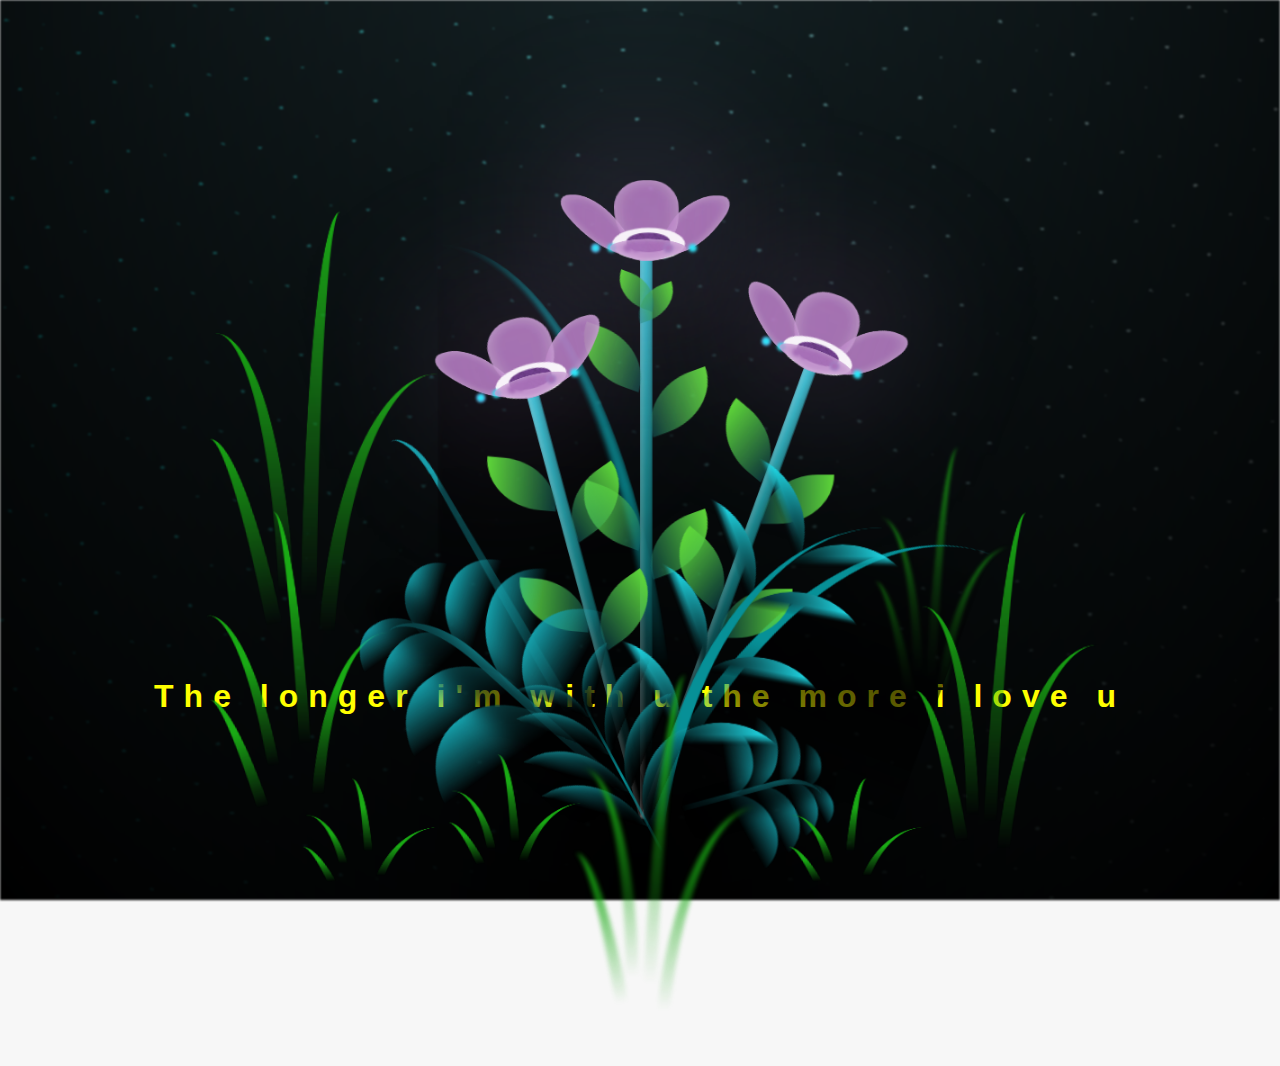
==== flower.html @ 7b1b2934 "Gabby" ====
<!DOCTYPE html>
<html lang="es">
  <head>
    <meta charset="UTF-8" />
    <meta http-equiv="X-UA-Compatible" content="IE=edge" />
    <meta name="viewport" content="width=device-width, initial-scale=1.0" />
    <link rel="stylesheet" href="css/main.css" />
    <link rel="icon" href="img/flowers.png" type="image/x-icon" />
    <title>I LOVE U GABBY</title>
  </head>
  <body class="container">
    <audio
      src="sound/Elvis Presley - Can't Help Falling In Love (Official Audio).mp3"
      autoplay
    ></audio>
    <div id="lyrics"></div>
    <h1 class="titulo">The longer i'm with u the more i love u</h1>

    <div class="night"></div>
    <div class="flowers">
      <div class="flower flower--1">
        <div class="flower__leafs flower__leafs--1">
          <div class="flower__leaf flower__leaf--1"></div>
          <div class="flower__leaf flower__leaf--2"></div>
          <div class="flower__leaf flower__leaf--3"></div>
          <div class="flower__leaf flower__leaf--4"></div>
          <div class="flower__white-circle"></div>

          <div class="flower__light flower__light--1"></div>
          <div class="flower__light flower__light--2"></div>
          <div class="flower__light flower__light--3"></div>
          <div class="flower__light flower__light--4"></div>
          <div class="flower__light flower__light--5"></div>
          <div class="flower__light flower__light--6"></div>
          <div class="flower__light flower__light--7"></div>
          <div class="flower__light flower__light--8"></div>
        </div>
        <div class="flower__line">
          <div class="flower__line__leaf flower__line__leaf--1"></div>
          <div class="flower__line__leaf flower__line__leaf--2"></div>
          <div class="flower__line__leaf flower__line__leaf--3"></div>
          <div class="flower__line__leaf flower__line__leaf--4"></div>
          <div class="flower__line__leaf flower__line__leaf--5"></div>
          <div class="flower__line__leaf flower__line__leaf--6"></div>
        </div>
      </div>

      <div class="flower flower--2">
        <div class="flower__leafs flower__leafs--2">
          <div class="flower__leaf flower__leaf--1"></div>
          <div class="flower__leaf flower__leaf--2"></div>
          <div class="flower__leaf flower__leaf--3"></div>
          <div class="flower__leaf flower__leaf--4"></div>
          <div class="flower__white-circle"></div>

          <div class="flower__light flower__light--1"></div>
          <div class="flower__light flower__light--2"></div>
          <div class="flower__light flower__light--3"></div>
          <div class="flower__light flower__light--4"></div>
          <div class="flower__light flower__light--5"></div>
          <div class="flower__light flower__light--6"></div>
          <div class="flower__light flower__light--7"></div>
          <div class="flower__light flower__light--8"></div>
        </div>
        <div class="flower__line">
          <div class="flower__line__leaf flower__line__leaf--1"></div>
          <div class="flower__line__leaf flower__line__leaf--2"></div>
          <div class="flower__line__leaf flower__line__leaf--3"></div>
          <div class="flower__line__leaf flower__line__leaf--4"></div>
        </div>
      </div>

      <div class="flower flower--3">
        <div class="flower__leafs flower__leafs--3">
          <div class="flower__leaf flower__leaf--1"></div>
          <div class="flower__leaf flower__leaf--2"></div>
          <div class="flower__leaf flower__leaf--3"></div>
          <div class="flower__leaf flower__leaf--4"></div>
          <div class="flower__white-circle"></div>

          <div class="flower__light flower__light--1"></div>
          <div class="flower__light flower__light--2"></div>
          <div class="flower__light flower__light--3"></div>
          <div class="flower__light flower__light--4"></div>
          <div class="flower__light flower__light--5"></div>
          <div class="flower__light flower__light--6"></div>
          <div class="flower__light flower__light--7"></div>
          <div class="flower__light flower__light--8"></div>
        </div>
        <div class="flower__line">
          <div class="flower__line__leaf flower__line__leaf--1"></div>
          <div class="flower__line__leaf flower__line__leaf--2"></div>
          <div class="flower__line__leaf flower__line__leaf--3"></div>
          <div class="flower__line__leaf flower__line__leaf--4"></div>
        </div>
      </div>

      <div class="grow-ans" style="--d: 1.2s">
        <div class="flower__g-long">
          <div class="flower__g-long__top"></div>
          <div class="flower__g-long__bottom"></div>
        </div>
      </div>

      <div class="growing-grass">
        <div class="flower__grass flower__grass--1">
          <div class="flower__grass--top"></div>
          <div class="flower__grass--bottom"></div>
          <div class="flower__grass__leaf flower__grass__leaf--1"></div>
          <div class="flower__grass__leaf flower__grass__leaf--2"></div>
          <div class="flower__grass__leaf flower__grass__leaf--3"></div>
          <div class="flower__grass__leaf flower__grass__leaf--4"></div>
          <div class="flower__grass__leaf flower__grass__leaf--5"></div>
          <div class="flower__grass__leaf flower__grass__leaf--6"></div>
          <div class="flower__grass__leaf flower__grass__leaf--7"></div>
          <div class="flower__grass__leaf flower__grass__leaf--8"></div>
          <div class="flower__grass__overlay"></div>
        </div>
      </div>

      <div class="growing-grass">
        <div class="flower__grass flower__grass--2">
          <div class="flower__grass--top"></div>
          <div class="flower__grass--bottom"></div>
          <div class="flower__grass__leaf flower__grass__leaf--1"></div>
          <div class="flower__grass__leaf flower__grass__leaf--2"></div>
          <div class="flower__grass__leaf flower__grass__leaf--3"></div>
          <div class="flower__grass__leaf flower__grass__leaf--4"></div>
          <div class="flower__grass__leaf flower__grass__leaf--5"></div>
          <div class="flower__grass__leaf flower__grass__leaf--6"></div>
          <div class="flower__grass__leaf flower__grass__leaf--7"></div>
          <div class="flower__grass__leaf flower__grass__leaf--8"></div>
          <div class="flower__grass__overlay"></div>
        </div>
      </div>

      <div class="grow-ans" style="--d: 2.4s">
        <div class="flower__g-right flower__g-right--1">
          <div class="leaf"></div>
        </div>
      </div>

      <div class="grow-ans" style="--d: 2.8s">
        <div class="flower__g-right flower__g-right--2">
          <div class="leaf"></div>
        </div>
      </div>

      <div class="grow-ans" style="--d: 2.8s">
        <div class="flower__g-front">
          <div
            class="flower__g-front__leaf-wrapper flower__g-front__leaf-wrapper--1"
          >
            <div class="flower__g-front__leaf"></div>
          </div>
          <div
            class="flower__g-front__leaf-wrapper flower__g-front__leaf-wrapper--2"
          >
            <div class="flower__g-front__leaf"></div>
          </div>
          <div
            class="flower__g-front__leaf-wrapper flower__g-front__leaf-wrapper--3"
          >
            <div class="flower__g-front__leaf"></div>
          </div>
          <div
            class="flower__g-front__leaf-wrapper flower__g-front__leaf-wrapper--4"
          >
            <div class="flower__g-front__leaf"></div>
          </div>
          <div
            class="flower__g-front__leaf-wrapper flower__g-front__leaf-wrapper--5"
          >
            <div class="flower__g-front__leaf"></div>
          </div>
          <div
            class="flower__g-front__leaf-wrapper flower__g-front__leaf-wrapper--6"
          >
            <div class="flower__g-front__leaf"></div>
          </div>
          <div
            class="flower__g-front__leaf-wrapper flower__g-front__leaf-wrapper--7"
          >
            <div class="flower__g-front__leaf"></div>
          </div>
          <div
            class="flower__g-front__leaf-wrapper flower__g-front__leaf-wrapper--8"
          >
            <div class="flower__g-front__leaf"></div>
          </div>
          <div class="flower__g-front__line"></div>
        </div>
      </div>

      <div class="grow-ans" style="--d: 3.2s">
        <div class="flower__g-fr">
          <div class="leaf"></div>
          <div class="flower__g-fr__leaf flower__g-fr__leaf--1"></div>
          <div class="flower__g-fr__leaf flower__g-fr__leaf--2"></div>
          <div class="flower__g-fr__leaf flower__g-fr__leaf--3"></div>
          <div class="flower__g-fr__leaf flower__g-fr__leaf--4"></div>
          <div class="flower__g-fr__leaf flower__g-fr__leaf--5"></div>
          <div class="flower__g-fr__leaf flower__g-fr__leaf--6"></div>
          <div class="flower__g-fr__leaf flower__g-fr__leaf--7"></div>
          <div class="flower__g-fr__leaf flower__g-fr__leaf--8"></div>
        </div>
      </div>

      <div class="long-g long-g--0">
        <div class="grow-ans" style="--d: 3s">
          <div class="leaf leaf--0"></div>
        </div>
        <div class="grow-ans" style="--d: 2.2s">
          <div class="leaf leaf--1"></div>
        </div>
        <div class="grow-ans" style="--d: 3.4s">
          <div class="leaf leaf--2"></div>
        </div>
        <div class="grow-ans" style="--d: 3.6s">
          <div class="leaf leaf--3"></div>
        </div>
      </div>

      <div class="long-g long-g--1">
        <div class="grow-ans" style="--d: 3.6s">
          <div class="leaf leaf--0"></div>
        </div>
        <div class="grow-ans" style="--d: 3.8s">
          <div class="leaf leaf--1"></div>
        </div>
        <div class="grow-ans" style="--d: 4s">
          <div class="leaf leaf--2"></div>
        </div>
        <div class="grow-ans" style="--d: 4.2s">
          <div class="leaf leaf--3"></div>
        </div>
      </div>

      <div class="long-g long-g--2">
        <div class="grow-ans" style="--d: 4s">
          <div class="leaf leaf--0"></div>
        </div>
        <div class="grow-ans" style="--d: 4.2s">
          <div class="leaf leaf--1"></div>
        </div>
        <div class="grow-ans" style="--d: 4.4s">
          <div class="leaf leaf--2"></div>
        </div>
        <div class="grow-ans" style="--d: 4.6s">
          <div class="leaf leaf--3"></div>
        </div>
      </div>

      <div class="long-g long-g--3">
        <div class="grow-ans" style="--d: 4s">
          <div class="leaf leaf--0"></div>
        </div>
        <div class="grow-ans" style="--d: 4.2s">
          <div class="leaf leaf--1"></div>
        </div>
        <div class="grow-ans" style="--d: 3s">
          <div class="leaf leaf--2"></div>
        </div>
        <div class="grow-ans" style="--d: 3.6s">
          <div class="leaf leaf--3"></div>
        </div>
      </div>

      <div class="long-g long-g--4">
        <div class="grow-ans" style="--d: 4s">
          <div class="leaf leaf--0"></div>
        </div>
        <div class="grow-ans" style="--d: 4.2s">
          <div class="leaf leaf--1"></div>
        </div>
        <div class="grow-ans" style="--d: 3s">
          <div class="leaf leaf--2"></div>
        </div>
        <div class="grow-ans" style="--d: 3.6s">
          <div class="leaf leaf--3"></div>
        </div>
      </div>

      <div class="long-g long-g--5">
        <div class="grow-ans" style="--d: 4s">
          <div class="leaf leaf--0"></div>
        </div>
        <div class="grow-ans" style="--d: 4.2s">
          <div class="leaf leaf--1"></div>
        </div>
        <div class="grow-ans" style="--d: 3s">
          <div class="leaf leaf--2"></div>
        </div>
        <div class="grow-ans" style="--d: 3.6s">
          <div class="leaf leaf--3"></div>
        </div>
      </div>

      <div class="long-g long-g--6">
        <div class="grow-ans" style="--d: 4.2s">
          <div class="leaf leaf--0"></div>
        </div>
        <div class="grow-ans" style="--d: 4.4s">
          <div class="leaf leaf--1"></div>
        </div>
        <div class="grow-ans" style="--d: 4.6s">
          <div class="leaf leaf--2"></div>
        </div>
        <div class="grow-ans" style="--d: 4.8s">
          <div class="leaf leaf--3"></div>
        </div>
      </div>

      <div class="long-g long-g--7">
        <div class="grow-ans" style="--d: 3s">
          <div class="leaf leaf--0"></div>
        </div>
        <div class="grow-ans" style="--d: 3.2s">
          <div class="leaf leaf--1"></div>
        </div>
        <div class="grow-ans" style="--d: 3.5s">
          <div class="leaf leaf--2"></div>
        </div>
        <div class="grow-ans" style="--d: 3.6s">
          <div class="leaf leaf--3"></div>
        </div>
      </div>
    </div>
    <script src="anim.js"></script>
    <script src="main.js"></script>
  </body>
</html>
---- css/main.css ----
*,
*::after,
*::before {
  padding: 0;
  margin: 0;
  box-sizing: border-box;
}

:root {
  --dark-color: #000;
}

body {
  display: flex;
  align-items: flex-end;
  justify-content: center;
  min-height: 100vh;
  background-color: var(--dark-color);
  overflow: hidden;
  perspective: 1000px;
}

#lyrics {
  font-size: 28px;
  font-family: "Franklin Gothic Medium", "Arial Narrow", Arial, sans-serif;
  color: #ff58fe;
  position: absolute;
  margin-bottom: 20%;
  z-index: 1;
  font-weight: bold;
  letter-spacing: 4px;
}
@media only screen and (max-width: 600px) {
  /* Estilos específicos para dispositivos con un ancho máximo de 600px */
  #lyrics {
      font-size: 14px; /* Reduce el tamaño del texto para dispositivos más pequeños */
      margin-bottom: 530px;
      letter-spacing: 3px;
  }

}
.titulo {
  margin-bottom: 180px;
  font-family: "Arial Narrow", Arial, sans-serif;
  color: #ffff00;
  position: absolute;
  font-weight: bold;
  letter-spacing: 10px;
  opacity: 100;
  animation: fadeIn 3s ease-in-out forwards;
  text-align: center;
}
@keyframes fadeIn {
  from {
    opacity: 0;
  }
  to {
    opacity: 1;
  }
}

.night {
  z-index: -1;
  position: absolute;
  left: 50%;
  top: 0;
  transform: translateX(-50%);
  width: 100%;
  height: 100%;
  filter: blur(0.1vmin);
  background-image: radial-gradient(
      ellipse at top,
      transparent 0%,
      var(--dark-color)
    ),
    radial-gradient(
      ellipse at bottom,
      var(--dark-color),
      rgba(145, 233, 255, 0.2)
    ),
    repeating-linear-gradient(
      220deg,
      rgb(0, 0, 0) 0px,
      rgb(0, 0, 0) 19px,
      transparent 19px,
      transparent 22px
    ),
    repeating-linear-gradient(
      189deg,
      rgb(0, 0, 0) 0px,
      rgb(0, 0, 0) 19px,
      transparent 19px,
      transparent 22px
    ),
    repeating-linear-gradient(
      148deg,
      rgb(0, 0, 0) 0px,
      rgb(0, 0, 0) 19px,
      transparent 19px,
      transparent 22px
    ),
    linear-gradient(90deg, rgb(0, 255, 250), rgb(240, 240, 240));
}

.flowers {
  position: relative;
  transform: scale(0.9);
  /*margin-bottom: 100px;
  */
}

@media only screen and (max-width: 600px) {
  /* Estilos específicos para dispositivos con un ancho máximo de 600px */
.flowers {
      font-size: 14px;
      margin-bottom: 35%;
      letter-spacing: 3px;
      transform: scale(1.0);
}

}

.flower {
  position: absolute;
  bottom: 10vmin;
  transform-origin: bottom center;
  z-index: 10;
  --fl-speed: 0.8s;
}
.flower--1 {
  -webkit-animation: moving-flower-1 4s linear infinite;
  animation: moving-flower-1 4s linear infinite;
}
.flower--1 .flower__line {
  height: 70vmin;
  -webkit-animation-delay: 0.3s;
  animation-delay: 0.3s;
}
.flower--1 .flower__line__leaf--1 {
  -webkit-animation: blooming-leaf-right var(--fl-speed) 1.6s backwards;
  animation: blooming-leaf-right var(--fl-speed) 1.6s backwards;
}
.flower--1 .flower__line__leaf--2 {
  -webkit-animation: blooming-leaf-right var(--fl-speed) 1.4s backwards;
  animation: blooming-leaf-right var(--fl-speed) 1.4s backwards;
}
.flower--1 .flower__line__leaf--3 {
  -webkit-animation: blooming-leaf-left var(--fl-speed) 1.2s backwards;
  animation: blooming-leaf-left var(--fl-speed) 1.2s backwards;
}
.flower--1 .flower__line__leaf--4 {
  -webkit-animation: blooming-leaf-left var(--fl-speed) 1s backwards;
  animation: blooming-leaf-left var(--fl-speed) 1s backwards;
}
.flower--1 .flower__line__leaf--5 {
  -webkit-animation: blooming-leaf-right var(--fl-speed) 1.8s backwards;
  animation: blooming-leaf-right var(--fl-speed) 1.8s backwards;
}
.flower--1 .flower__line__leaf--6 {
  -webkit-animation: blooming-leaf-left var(--fl-speed) 2s backwards;
  animation: blooming-leaf-left var(--fl-speed) 2s backwards;
}
.flower--2 {
  left: 50%;
  transform: rotate(20deg);
  -webkit-animation: moving-flower-2 4s linear infinite;
  animation: moving-flower-2 4s linear infinite;
}
.flower--2 .flower__line {
  height: 60vmin;
  -webkit-animation-delay: 0.6s;
  animation-delay: 0.6s;
}
.flower--2 .flower__line__leaf--1 {
  -webkit-animation: blooming-leaf-right var(--fl-speed) 1.9s backwards;
  animation: blooming-leaf-right var(--fl-speed) 1.9s backwards;
}
.flower--2 .flower__line__leaf--2 {
  -webkit-animation: blooming-leaf-right var(--fl-speed) 1.7s backwards;
  animation: blooming-leaf-right var(--fl-speed) 1.7s backwards;
}
.flower--2 .flower__line__leaf--3 {
  -webkit-animation: blooming-leaf-left var(--fl-speed) 1.5s backwards;
  animation: blooming-leaf-left var(--fl-speed) 1.5s backwards;
}
.flower--2 .flower__line__leaf--4 {
  -webkit-animation: blooming-leaf-left var(--fl-speed) 1.3s backwards;
  animation: blooming-leaf-left var(--fl-speed) 1.3s backwards;
}
.flower--3 {
  left: 50%;
  transform: rotate(-15deg);
  -webkit-animation: moving-flower-3 4s linear infinite;
  animation: moving-flower-3 4s linear infinite;
}
.flower--3 .flower__line {
  -webkit-animation-delay: 0.9s;
  animation-delay: 0.9s;
}
.flower--3 .flower__line__leaf--1 {
  -webkit-animation: blooming-leaf-right var(--fl-speed) 2.5s backwards;
  animation: blooming-leaf-right var(--fl-speed) 2.5s backwards;
}
.flower--3 .flower__line__leaf--2 {
  -webkit-animation: blooming-leaf-right var(--fl-speed) 2.3s backwards;
  animation: blooming-leaf-right var(--fl-speed) 2.3s backwards;
}
.flower--3 .flower__line__leaf--3 {
  -webkit-animation: blooming-leaf-left var(--fl-speed) 2.1s backwards;
  animation: blooming-leaf-left var(--fl-speed) 2.1s backwards;
}
.flower--3 .flower__line__leaf--4 {
  -webkit-animation: blooming-leaf-left var(--fl-speed) 1.9s backwards;
  animation: blooming-leaf-left var(--fl-speed) 1.9s backwards;
}
.flower__leafs {
  position: relative;
  -webkit-animation: blooming-flower 2s backwards;
  animation: blooming-flower 2s backwards;
}
.flower__leafs--1 {
  -webkit-animation-delay: 1.1s;
  animation-delay: 1.1s;
}
.flower__leafs--2 {
  -webkit-animation-delay: 1.4s;
  animation-delay: 1.4s;
}
.flower__leafs--3 {
  -webkit-animation-delay: 1.7s;
  animation-delay: 1.7s;
}
.flower__leafs::after {
  content: "";
  position: absolute;
  left: 0;
  top: 0;
  transform: translate(-50%, -100%);
  width: 8vmin;
  height: 8vmin;
  background-color: #b47bc2;
  /* background-color: #fd2525; */
  filter: blur(10vmin);
}
.flower__leaf {
  position: absolute;
  bottom: 0;
  left: 50%;
  width: 8vmin;
  height: 11vmin;
  border-radius: 51% 49% 47% 53%/44% 45% 55% 69%;
  background-color: #253bfd;
  background-color: #b47bc2;
  transform-origin: bottom center;
  opacity: 0.9;
  box-shadow: inset 0 0 2vmin rgba(255, 255, 255, 0.5);
}
.flower__leaf--1 {
  transform: translate(-10%, 1%) rotateY(40deg) rotateX(-50deg);
}
.flower__leaf--2 {
  transform: translate(-50%, -4%) rotateX(40deg);
}
.flower__leaf--3 {
  transform: translate(-90%, 0%) rotateY(45deg) rotateX(50deg);
}
.flower__leaf--4 {
  width: 8vmin;
  height: 8vmin;
  transform-origin: bottom left;
  border-radius: 4vmin 10vmin 4vmin 4vmin;
  transform: translate(0%, 18%) rotateX(70deg) rotate(-43deg);
  background-color: #b47bc2;
  z-index: 1;
  opacity: 0.8;
}
.flower__white-circle {
  position: absolute;
  left: -3.5vmin;
  top: -3vmin;
  width: 9vmin;
  height: 4vmin;
  border-radius: 50%;
  background-color: #fff;
}
.flower__white-circle::after {
  content: "";
  position: absolute;
  left: 50%;
  top: 45%;
  transform: translate(-50%, -50%);
  width: 60%;
  height: 60%;
  border-radius: inherit;
  background-image: repeating-linear-gradient(
      135deg,
      rgba(0, 0, 0, 0.03) 0px,
      rgba(0, 0, 0, 0.03) 1px,
      transparent 1px,
      transparent 12px
    ),
    repeating-linear-gradient(
      45deg,
      rgba(0, 0, 0, 0.03) 0px,
      rgba(0, 0, 0, 0.03) 1px,
      transparent 1px,
      transparent 12px
    ),
    repeating-linear-gradient(
      67.5deg,
      rgba(0, 0, 0, 0.03) 0px,
      rgba(0, 0, 0, 0.03) 1px,
      transparent 1px,
      transparent 12px
    ),
    repeating-linear-gradient(
      135deg,
      rgba(0, 0, 0, 0.03) 0px,
      rgba(0, 0, 0, 0.03) 1px,
      transparent 1px,
      transparent 12px
    ),
    repeating-linear-gradient(
      45deg,
      rgba(0, 0, 0, 0.03) 0px,
      rgba(0, 0, 0, 0.03) 1px,
      transparent 1px,
      transparent 12px
    ),
    repeating-linear-gradient(
      112.5deg,
      rgba(0, 0, 0, 0.03) 0px,
      rgba(0, 0, 0, 0.03) 1px,
      transparent 1px,
      transparent 12px
    ),
    repeating-linear-gradient(
      112.5deg,
      rgba(0, 0, 0, 0.03) 0px,
      rgba(0, 0, 0, 0.03) 1px,
      transparent 1px,
      transparent 12px
    ),
    repeating-linear-gradient(
      45deg,
      rgba(0, 0, 0, 0.03) 0px,
      rgba(0, 0, 0, 0.03) 1px,
      transparent 1px,
      transparent 12px
    ),
    repeating-linear-gradient(
      22.5deg,
      rgba(0, 0, 0, 0.03) 0px,
      rgba(0, 0, 0, 0.03) 1px,
      transparent 1px,
      transparent 12px
    ),
    repeating-linear-gradient(
      45deg,
      rgba(0, 0, 0, 0.03) 0px,
      rgba(0, 0, 0, 0.03) 1px,
      transparent 1px,
      transparent 12px
    ),
    repeating-linear-gradient(
      22.5deg,
      rgba(0, 0, 0, 0.03) 0px,
      rgba(0, 0, 0, 0.03) 1px,
      transparent 1px,
      transparent 12px
    ),
    repeating-linear-gradient(
      135deg,
      rgba(0, 0, 0, 0.03) 0px,
      rgba(0, 0, 0, 0.03) 1px,
      transparent 1px,
      transparent 12px
    ),
    repeating-linear-gradient(
      157.5deg,
      rgba(0, 0, 0, 0.03) 0px,
      rgba(0, 0, 0, 0.03) 1px,
      transparent 1px,
      transparent 12px
    ),
    repeating-linear-gradient(
      67.5deg,
      rgba(0, 0, 0, 0.03) 0px,
      rgba(0, 0, 0, 0.03) 1px,
      transparent 1px,
      transparent 12px
    ),
    repeating-linear-gradient(
      67.5deg,
      rgba(0, 0, 0, 0.03) 0px,
      rgba(0, 0, 0, 0.03) 1px,
      transparent 1px,
      transparent 12px
    ),
    linear-gradient(90deg, rgb(107, 58, 136), rgb(107, 58, 136));
}
.flower__line {
  height: 55vmin;
  width: 1.5vmin;
  background-image: linear-gradient(
      to left,
      rgba(0, 0, 0, 0.2),
      transparent,
      rgba(255, 255, 255, 0.2)
    ),
    linear-gradient(to top, transparent 10%, #14757a, #39c6d6);
  box-shadow: inset 0 0 2px rgba(0, 0, 0, 0.5);
  -webkit-animation: grow-flower-tree 4s backwards;
  animation: grow-flower-tree 4s backwards;
}
.flower__line__leaf {
  --w: 7vmin;
  --h: calc(var(--w) + 2vmin);
  position: absolute;
  top: 20%;
  left: 90%;
  width: var(--w);
  height: var(--h);
  border-top-right-radius: var(--h);
  border-bottom-left-radius: var(--h);
  background-image: linear-gradient(to top, rgba(20, 117, 122, 0.4), #5ed639);
}
.flower__line__leaf--1 {
  transform: rotate(70deg) rotateY(30deg);
}
.flower__line__leaf--2 {
  top: 45%;
  transform: rotate(70deg) rotateY(30deg);
}
.flower__line__leaf--3,
.flower__line__leaf--4,
.flower__line__leaf--6 {
  border-top-right-radius: 0;
  border-bottom-left-radius: 0;
  border-top-left-radius: var(--h);
  border-bottom-right-radius: var(--h);
  left: -460%;
  top: 12%;
  transform: rotate(-70deg) rotateY(30deg);
}
.flower__line__leaf--4 {
  top: 40%;
}
.flower__line__leaf--5 {
  top: 0;
  transform-origin: left;
  transform: rotate(70deg) rotateY(30deg) scale(0.6);
}
.flower__line__leaf--6 {
  top: -2%;
  left: -450%;
  transform-origin: right;
  transform: rotate(-70deg) rotateY(30deg) scale(0.6);
}
.flower__light {
  position: absolute;
  bottom: 0vmin;
  width: 1vmin;
  height: 1vmin;
  background-color: rgb(107, 58, 136);
  border-radius: 50%;
  filter: blur(0.2vmin);
  -webkit-animation: light-ans 4s linear infinite backwards;
  animation: light-ans 4s linear infinite backwards;
}
.flower__light:nth-child(odd) {
  background-color: #23f0ff;
}
.flower__light--1 {
  left: -2vmin;
  -webkit-animation-delay: 1s;
  animation-delay: 1s;
}
.flower__light--2 {
  left: 3vmin;
  -webkit-animation-delay: 0.5s;
  animation-delay: 0.5s;
}
.flower__light--3 {
  left: -6vmin;
  -webkit-animation-delay: 0.3s;
  animation-delay: 0.3s;
}
.flower__light--4 {
  left: 6vmin;
  -webkit-animation-delay: 0.9s;
  animation-delay: 0.9s;
}
.flower__light--5 {
  left: -1vmin;
  -webkit-animation-delay: 1.5s;
  animation-delay: 1.5s;
}
.flower__light--6 {
  left: -4vmin;
  -webkit-animation-delay: 3s;
  animation-delay: 3s;
}
.flower__light--7 {
  left: 3vmin;
  -webkit-animation-delay: 2s;
  animation-delay: 2s;
}
.flower__light--8 {
  left: -6vmin;
  -webkit-animation-delay: 3.5s;
  animation-delay: 3.5s;
}
.flower__grass {
  --c: #159faa;
  --line-w: 1.5vmin;
  position: absolute;
  bottom: 12vmin;
  left: -7vmin;
  display: flex;
  flex-direction: column;
  align-items: flex-end;
  z-index: 20;
  transform-origin: bottom center;
  transform: rotate(-48deg) rotateY(40deg);
}
.flower__grass--1 {
  -webkit-animation: moving-grass 2s linear infinite;
  animation: moving-grass 2s linear infinite;
}
.flower__grass--2 {
  left: 2vmin;
  bottom: 10vmin;
  transform: scale(0.5) rotate(75deg) rotateX(10deg) rotateY(-200deg);
  opacity: 0.8;
  z-index: 0;
  -webkit-animation: moving-grass--2 1.5s linear infinite;
  animation: moving-grass--2 1.5s linear infinite;
}
.flower__grass--top {
  width: 7vmin;
  height: 10vmin;
  border-top-right-radius: 100%;
  border-right: var(--line-w) solid var(--c);
  transform-origin: bottom center;
  transform: rotate(-2deg);
}
.flower__grass--bottom {
  margin-top: -2px;
  width: var(--line-w);
  height: 25vmin;
  background-image: linear-gradient(to top, transparent, var(--c));
}
.flower__grass__leaf {
  --size: 10vmin;
  position: absolute;
  width: calc(var(--size) * 2.1);
  height: var(--size);
  border-top-left-radius: var(--size);
  border-top-right-radius: var(--size);
  background-image: linear-gradient(
    to top,
    transparent,
    transparent 30%,
    var(--c)
  );
  z-index: 100;
}
.flower__grass__leaf--1 {
  top: -6%;
  left: 30%;
  --size: 6vmin;
  transform: rotate(-20deg);
  -webkit-animation: growing-grass-ans--1 2s 2.6s backwards;
  animation: growing-grass-ans--1 2s 2.6s backwards;
}
@-webkit-keyframes growing-grass-ans--1 {
  0% {
    transform-origin: bottom left;
    transform: rotate(-20deg) scale(0);
  }
}
@keyframes growing-grass-ans--1 {
  0% {
    transform-origin: bottom left;
    transform: rotate(-20deg) scale(0);
  }
}
.flower__grass__leaf--2 {
  top: -5%;
  left: -110%;
  --size: 6vmin;
  transform: rotate(10deg);
  -webkit-animation: growing-grass-ans--2 2s 2.4s linear backwards;
  animation: growing-grass-ans--2 2s 2.4s linear backwards;
}
@-webkit-keyframes growing-grass-ans--2 {
  0% {
    transform-origin: bottom right;
    transform: rotate(10deg) scale(0);
  }
}
@keyframes growing-grass-ans--2 {
  0% {
    transform-origin: bottom right;
    transform: rotate(10deg) scale(0);
  }
}
.flower__grass__leaf--3 {
  top: 5%;
  left: 60%;
  --size: 8vmin;
  transform: rotate(-18deg) rotateX(-20deg);
  -webkit-animation: growing-grass-ans--3 2s 2.2s linear backwards;
  animation: growing-grass-ans--3 2s 2.2s linear backwards;
}
@-webkit-keyframes growing-grass-ans--3 {
  0% {
    transform-origin: bottom left;
    transform: rotate(-18deg) rotateX(-20deg) scale(0);
  }
}
@keyframes growing-grass-ans--3 {
  0% {
    transform-origin: bottom left;
    transform: rotate(-18deg) rotateX(-20deg) scale(0);
  }
}
.flower__grass__leaf--4 {
  top: 6%;
  left: -135%;
  --size: 8vmin;
  transform: rotate(2deg);
  -webkit-animation: growing-grass-ans--4 2s 2s linear backwards;
  animation: growing-grass-ans--4 2s 2s linear backwards;
}
@-webkit-keyframes growing-grass-ans--4 {
  0% {
    transform-origin: bottom right;
    transform: rotate(2deg) scale(0);
  }
}
@keyframes growing-grass-ans--4 {
  0% {
    transform-origin: bottom right;
    transform: rotate(2deg) scale(0);
  }
}
.flower__grass__leaf--5 {
  top: 20%;
  left: 60%;
  --size: 10vmin;
  transform: rotate(-24deg) rotateX(-20deg);
  -webkit-animation: growing-grass-ans--5 2s 1.8s linear backwards;
  animation: growing-grass-ans--5 2s 1.8s linear backwards;
}
@-webkit-keyframes growing-grass-ans--5 {
  0% {
    transform-origin: bottom left;
    transform: rotate(-24deg) rotateX(-20deg) scale(0);
  }
}
@keyframes growing-grass-ans--5 {
  0% {
    transform-origin: bottom left;
    transform: rotate(-24deg) rotateX(-20deg) scale(0);
  }
}
.flower__grass__leaf--6 {
  top: 22%;
  left: -180%;
  --size: 10vmin;
  transform: rotate(10deg);
  -webkit-animation: growing-grass-ans--6 2s 1.6s linear backwards;
  animation: growing-grass-ans--6 2s 1.6s linear backwards;
}
@-webkit-keyframes growing-grass-ans--6 {
  0% {
    transform-origin: bottom right;
    transform: rotate(10deg) scale(0);
  }
}
@keyframes growing-grass-ans--6 {
  0% {
    transform-origin: bottom right;
    transform: rotate(10deg) scale(0);
  }
}
.flower__grass__leaf--7 {
  top: 39%;
  left: 70%;
  --size: 10vmin;
  transform: rotate(-10deg);
  -webkit-animation: growing-grass-ans--7 2s 1.4s linear backwards;
  animation: growing-grass-ans--7 2s 1.4s linear backwards;
}
@-webkit-keyframes growing-grass-ans--7 {
  0% {
    transform-origin: bottom left;
    transform: rotate(-10deg) scale(0);
  }
}
@keyframes growing-grass-ans--7 {
  0% {
    transform-origin: bottom left;
    transform: rotate(-10deg) scale(0);
  }
}
.flower__grass__leaf--8 {
  top: 40%;
  left: -215%;
  --size: 11vmin;
  transform: rotate(10deg);
  -webkit-animation: growing-grass-ans--8 2s 1.2s linear backwards;
  animation: growing-grass-ans--8 2s 1.2s linear backwards;
}
@-webkit-keyframes growing-grass-ans--8 {
  0% {
    transform-origin: bottom right;
    transform: rotate(10deg) scale(0);
  }
}
@keyframes growing-grass-ans--8 {
  0% {
    transform-origin: bottom right;
    transform: rotate(10deg) scale(0);
  }
}
.flower__grass__overlay {
  position: absolute;
  top: -10%;
  right: 0%;
  width: 100%;
  height: 100%;
  background-color: rgba(0, 0, 0, 0.6);
  filter: blur(1.5vmin);
  z-index: 100;
}
.flower__g-long {
  --w: 2vmin;
  --h: 6vmin;
  --c: #159faa;
  position: absolute;
  bottom: 10vmin;
  left: -3vmin;
  transform-origin: bottom center;
  transform: rotate(-30deg) rotateY(-20deg);
  display: flex;
  flex-direction: column;
  align-items: flex-end;
  -webkit-animation: flower-g-long-ans 3s linear infinite;
  animation: flower-g-long-ans 3s linear infinite;
}
@-webkit-keyframes flower-g-long-ans {
  0%,
  100% {
    transform: rotate(-30deg) rotateY(-20deg);
  }
  50% {
    transform: rotate(-32deg) rotateY(-20deg);
  }
}
@keyframes flower-g-long-ans {
  0%,
  100% {
    transform: rotate(-30deg) rotateY(-20deg);
  }
  50% {
    transform: rotate(-32deg) rotateY(-20deg);
  }
}
.flower__g-long__top {
  top: calc(var(--h) * -1);
  width: calc(var(--w) + 1vmin);
  height: var(--h);
  border-top-right-radius: 100%;
  border-right: 0.7vmin solid var(--c);
  transform: translate(-0.7vmin, 1vmin);
}
.flower__g-long__bottom {
  width: var(--w);
  height: 50vmin;
  transform-origin: bottom center;
  background-image: linear-gradient(to top, transparent 30%, var(--c));
  box-shadow: inset 0 0 2px rgba(0, 0, 0, 0.5);
  -webkit-clip-path: polygon(35% 0, 65% 1%, 100% 100%, 0% 100%);
  clip-path: polygon(35% 0, 65% 1%, 100% 100%, 0% 100%);
}
.flower__g-right {
  position: absolute;
  bottom: 6vmin;
  left: -2vmin;
  transform-origin: bottom left;
  transform: rotate(20deg);
}
.flower__g-right .leaf {
  width: 30vmin;
  height: 50vmin;
  border-top-left-radius: 100%;
  border-left: 2vmin solid #079097;
  background-image: linear-gradient(
    to bottom,
    transparent,
    var(--dark-color) 60%
  );
  -webkit-mask-image: linear-gradient(to top, transparent 30%, #079097 60%);
}
.flower__g-right--1 {
  -webkit-animation: flower-g-right-ans 2.5s linear infinite;
  animation: flower-g-right-ans 2.5s linear infinite;
}
.flower__g-right--2 {
  left: 5vmin;
  transform: rotateY(-180deg);
  -webkit-animation: flower-g-right-ans--2 3s linear infinite;
  animation: flower-g-right-ans--2 3s linear infinite;
}
.flower__g-right--2 .leaf {
  height: 75vmin;
  filter: blur(0.3vmin);
  opacity: 0.8;
}
@-webkit-keyframes flower-g-right-ans {
  0%,
  100% {
    transform: rotate(20deg);
  }
  50% {
    transform: rotate(24deg) rotateX(-20deg);
  }
}
@keyframes flower-g-right-ans {
  0%,
  100% {
    transform: rotate(20deg);
  }
  50% {
    transform: rotate(24deg) rotateX(-20deg);
  }
}
@-webkit-keyframes flower-g-right-ans--2 {
  0%,
  100% {
    transform: rotateY(-180deg) rotate(0deg) rotateX(-20deg);
  }
  50% {
    transform: rotateY(-180deg) rotate(6deg) rotateX(-20deg);
  }
}
@keyframes flower-g-right-ans--2 {
  0%,
  100% {
    transform: rotateY(-180deg) rotate(0deg) rotateX(-20deg);
  }
  50% {
    transform: rotateY(-180deg) rotate(6deg) rotateX(-20deg);
  }
}
.flower__g-front {
  position: absolute;
  bottom: 6vmin;
  left: 2.5vmin;
  z-index: 100;
  transform-origin: bottom center;
  transform: rotate(-28deg) rotateY(30deg) scale(1.04);
  -webkit-animation: flower__g-front-ans 2s linear infinite;
  animation: flower__g-front-ans 2s linear infinite;
}
@-webkit-keyframes flower__g-front-ans {
  0%,
  100% {
    transform: rotate(-28deg) rotateY(30deg) scale(1.04);
  }
  50% {
    transform: rotate(-35deg) rotateY(40deg) scale(1.04);
  }
}
@keyframes flower__g-front-ans {
  0%,
  100% {
    transform: rotate(-28deg) rotateY(30deg) scale(1.04);
  }
  50% {
    transform: rotate(-35deg) rotateY(40deg) scale(1.04);
  }
}
.flower__g-front__line {
  width: 0.3vmin;
  height: 20vmin;
  background-image: linear-gradient(
    to top,
    transparent,
    #079097,
    transparent 100%
  );
  position: relative;
}
.flower__g-front__leaf-wrapper {
  position: absolute;
  top: 0;
  left: 0;
  transform-origin: bottom left;
  transform: rotate(10deg);
}
.flower__g-front__leaf-wrapper:nth-child(even) {
  left: 0vmin;
  transform: rotateY(-180deg) rotate(5deg);
  -webkit-animation: flower__g-front__leaf-left-ans 1s ease-in backwards;
  animation: flower__g-front__leaf-left-ans 1s ease-in backwards;
}
.flower__g-front__leaf-wrapper:nth-child(odd) {
  -webkit-animation: flower__g-front__leaf-ans 1s ease-in backwards;
  animation: flower__g-front__leaf-ans 1s ease-in backwards;
}
.flower__g-front__leaf-wrapper--1 {
  top: -8vmin;
  transform: scale(0.7);
  -webkit-animation: flower__g-front__leaf-ans 1s 5.5s ease-in backwards !important;
  animation: flower__g-front__leaf-ans 1s 5.5s ease-in backwards !important;
}
.flower__g-front__leaf-wrapper--2 {
  top: -8vmin;
  transform: rotateY(-180deg) scale(0.7) !important;
  -webkit-animation: flower__g-front__leaf-left-ans-2 1s 4.6s ease-in backwards !important;
  animation: flower__g-front__leaf-left-ans-2 1s 4.6s ease-in backwards !important;
}
.flower__g-front__leaf-wrapper--3 {
  top: -3vmin;
  -webkit-animation: flower__g-front__leaf-ans 1s 4.6s ease-in backwards;
  animation: flower__g-front__leaf-ans 1s 4.6s ease-in backwards;
}
.flower__g-front__leaf-wrapper--4 {
  top: -3vmin;
  transform: rotateY(-180deg) scale(0.9) !important;
  -webkit-animation: flower__g-front__leaf-left-ans-2 1s 4.6s ease-in backwards !important;
  animation: flower__g-front__leaf-left-ans-2 1s 4.6s ease-in backwards !important;
}
@-webkit-keyframes flower__g-front__leaf-left-ans-2 {
  0% {
    transform: rotateY(-180deg) scale(0);
  }
}
@keyframes flower__g-front__leaf-left-ans-2 {
  0% {
    transform: rotateY(-180deg) scale(0);
  }
}
.flower__g-front__leaf-wrapper--5,
.flower__g-front__leaf-wrapper--6 {
  top: 2vmin;
}
.flower__g-front__leaf-wrapper--7,
.flower__g-front__leaf-wrapper--8 {
  top: 6.5vmin;
}
.flower__g-front__leaf-wrapper--2 {
  -webkit-animation-delay: 5.2s !important;
  animation-delay: 5.2s !important;
}
.flower__g-front__leaf-wrapper--3 {
  -webkit-animation-delay: 4.9s !important;
  animation-delay: 4.9s !important;
}
.flower__g-front__leaf-wrapper--5 {
  -webkit-animation-delay: 4.3s !important;
  animation-delay: 4.3s !important;
}
.flower__g-front__leaf-wrapper--6 {
  -webkit-animation-delay: 4.1s !important;
  animation-delay: 4.1s !important;
}
.flower__g-front__leaf-wrapper--7 {
  -webkit-animation-delay: 3.8s !important;
  animation-delay: 3.8s !important;
}
.flower__g-front__leaf-wrapper--8 {
  -webkit-animation-delay: 3.5s !important;
  animation-delay: 3.5s !important;
}
@-webkit-keyframes flower__g-front__leaf-ans {
  0% {
    transform: rotate(10deg) scale(0);
  }
}
@keyframes flower__g-front__leaf-ans {
  0% {
    transform: rotate(10deg) scale(0);
  }
}
@-webkit-keyframes flower__g-front__leaf-left-ans {
  0% {
    transform: rotateY(-180deg) rotate(5deg) scale(0);
  }
}
@keyframes flower__g-front__leaf-left-ans {
  0% {
    transform: rotateY(-180deg) rotate(5deg) scale(0);
  }
}
.flower__g-front__leaf {
  width: 10vmin;
  height: 10vmin;
  border-radius: 100% 0% 0% 100%/100% 100% 0% 0%;
  box-shadow: inset 0 2px 1vmin hsla(184deg, 97%, 58%, 0.2);
  background-image: linear-gradient(
      to bottom left,
      transparent,
      var(--dark-color)
    ),
    linear-gradient(to bottom right, #159faa 30%, transparent 50%, transparent);
  -webkit-mask-image: linear-gradient(
    to bottom right,
    #159faa 50%,
    transparent 50%,
    transparent
  );
  mask-image: linear-gradient(
    to bottom right,
    #159faa 50%,
    transparent 50%,
    transparent
  );
}
.flower__g-fr {
  position: absolute;
  bottom: -4vmin;
  left: vmin;
  transform-origin: bottom left;
  z-index: 10;
  -webkit-animation: flower__g-fr-ans 2s linear infinite;
  animation: flower__g-fr-ans 2s linear infinite;
}
@-webkit-keyframes flower__g-fr-ans {
  0%,
  100% {
    transform: rotate(2deg);
  }
  50% {
    transform: rotate(4deg);
  }
}
@keyframes flower__g-fr-ans {
  0%,
  100% {
    transform: rotate(2deg);
  }
  50% {
    transform: rotate(4deg);
  }
}
.flower__g-fr .leaf {
  width: 30vmin;
  height: 50vmin;
  border-top-left-radius: 100%;
  border-left: 2vmin solid #079097;
  -webkit-mask-image: linear-gradient(to top, transparent 25%, #079097 50%);
  position: relative;
  z-index: 1;
}
.flower__g-fr__leaf {
  position: absolute;
  top: 0;
  left: 0;
  width: 10vmin;
  height: 10vmin;
  border-radius: 100% 0% 0% 100%/100% 100% 0% 0%;
  box-shadow: inset 0 2px 1vmin hsla(184deg, 97%, 58%, 0.2);
  background-image: linear-gradient(
      to bottom left,
      transparent,
      var(--dark-color) 98%
    ),
    linear-gradient(to bottom right, #23f0ff 45%, transparent 50%, transparent);
  -webkit-mask-image: linear-gradient(
    135deg,
    #159faa 40%,
    transparent 50%,
    transparent
  );
}
.flower__g-fr__leaf--1 {
  left: 20vmin;
  transform: rotate(45deg);
  -webkit-animation: flower__g-fr-leaft-ans-1 0.5s 5.2s linear backwards;
  animation: flower__g-fr-leaft-ans-1 0.5s 5.2s linear backwards;
}
@-webkit-keyframes flower__g-fr-leaft-ans-1 {
  0% {
    transform-origin: left;
    transform: rotate(45deg) scale(0);
  }
}
@keyframes flower__g-fr-leaft-ans-1 {
  0% {
    transform-origin: left;
    transform: rotate(45deg) scale(0);
  }
}
.flower__g-fr__leaf--2 {
  left: 12vmin;
  top: -7vmin;
  transform: rotate(25deg) rotateY(-180deg);
  -webkit-animation: flower__g-fr-leaft-ans-6 0.5s 5s linear backwards;
  animation: flower__g-fr-leaft-ans-6 0.5s 5s linear backwards;
}
.flower__g-fr__leaf--3 {
  left: 15vmin;
  top: 6vmin;
  transform: rotate(55deg);
  -webkit-animation: flower__g-fr-leaft-ans-5 0.5s 4.8s linear backwards;
  animation: flower__g-fr-leaft-ans-5 0.5s 4.8s linear backwards;
}
.flower__g-fr__leaf--4 {
  left: 6vmin;
  top: -2vmin;
  transform: rotate(25deg) rotateY(-180deg);
  -webkit-animation: flower__g-fr-leaft-ans-6 0.5s 4.6s linear backwards;
  animation: flower__g-fr-leaft-ans-6 0.5s 4.6s linear backwards;
}
.flower__g-fr__leaf--5 {
  left: 10vmin;
  top: 14vmin;
  transform: rotate(55deg);
  -webkit-animation: flower__g-fr-leaft-ans-5 0.5s 4.4s linear backwards;
  animation: flower__g-fr-leaft-ans-5 0.5s 4.4s linear backwards;
}
@-webkit-keyframes flower__g-fr-leaft-ans-5 {
  0% {
    transform-origin: left;
    transform: rotate(55deg) scale(0);
  }
}
@keyframes flower__g-fr-leaft-ans-5 {
  0% {
    transform-origin: left;
    transform: rotate(55deg) scale(0);
  }
}
.flower__g-fr__leaf--6 {
  left: 0vmin;
  top: 6vmin;
  transform: rotate(25deg) rotateY(-180deg);
  -webkit-animation: flower__g-fr-leaft-ans-6 0.5s 4.2s linear backwards;
  animation: flower__g-fr-leaft-ans-6 0.5s 4.2s linear backwards;
}
@-webkit-keyframes flower__g-fr-leaft-ans-6 {
  0% {
    transform-origin: right;
    transform: rotate(25deg) rotateY(-180deg) scale(0);
  }
}
@keyframes flower__g-fr-leaft-ans-6 {
  0% {
    transform-origin: right;
    transform: rotate(25deg) rotateY(-180deg) scale(0);
  }
}
.flower__g-fr__leaf--7 {
  left: 5vmin;
  top: 22vmin;
  transform: rotate(45deg);
  -webkit-animation: flower__g-fr-leaft-ans-7 0.5s 4s linear backwards;
  animation: flower__g-fr-leaft-ans-7 0.5s 4s linear backwards;
}
@-webkit-keyframes flower__g-fr-leaft-ans-7 {
  0% {
    transform-origin: left;
    transform: rotate(45deg) scale(0);
  }
}
@keyframes flower__g-fr-leaft-ans-7 {
  0% {
    transform-origin: left;
    transform: rotate(45deg) scale(0);
  }
}
.flower__g-fr__leaf--8 {
  left: -4vmin;
  top: 15vmin;
  transform: rotate(15deg) rotateY(-180deg);
  -webkit-animation: flower__g-fr-leaft-ans-8 0.5s 3.8s linear backwards;
  animation: flower__g-fr-leaft-ans-8 0.5s 3.8s linear backwards;
}
@-webkit-keyframes flower__g-fr-leaft-ans-8 {
  0% {
    transform-origin: right;
    transform: rotate(15deg) rotateY(-180deg) scale(0);
  }
}
@keyframes flower__g-fr-leaft-ans-8 {
  0% {
    transform-origin: right;
    transform: rotate(15deg) rotateY(-180deg) scale(0);
  }
}

.long-g {
  position: absolute;
  bottom: 25vmin;
  left: -42vmin;
  transform-origin: bottom left;
}
.long-g--1 {
  bottom: 0vmin;
  transform: scale(0.8) rotate(-5deg);
}
.long-g--1 .leaf {
  -webkit-mask-image: linear-gradient(
    to top,
    transparent 40%,
    #079097 80%
  ) !important;
}
.long-g--1 .leaf--1 {
  --w: 5vmin;
  --h: 60vmin;
  left: -2vmin;
  transform: rotate(3deg) rotateY(-180deg);
}
.long-g--2,
.long-g--3 {
  bottom: -3vmin;
  left: -35vmin;
  transform-origin: center;
  transform: scale(0.6) rotateX(60deg);
}
.long-g--2 .leaf,
.long-g--3 .leaf {
  -webkit-mask-image: linear-gradient(
    to top,
    transparent 50%,
    #079097 80%
  ) !important;
}
.long-g--2 .leaf--1,
.long-g--3 .leaf--1 {
  left: -1vmin;
  transform: rotateY(-180deg);
}
.long-g--3 {
  left: -17vmin;
  bottom: 0vmin;
}
.long-g--3 .leaf {
  -webkit-mask-image: linear-gradient(
    to top,
    transparent 40%,
    #079097 80%
  ) !important;
}
.long-g--4 {
  left: 25vmin;
  bottom: -3vmin;
  transform-origin: center;
  transform: scale(0.6) rotateX(60deg);
}
.long-g--4 .leaf {
  -webkit-mask-image: linear-gradient(
    to top,
    transparent 50%,
    #079097 80%
  ) !important;
}
.long-g--5 {
  left: 42vmin;
  bottom: 0vmin;
  transform: scale(0.8) rotate(2deg);
}
.long-g--6 {
  left: 0vmin;
  bottom: -20vmin;
  z-index: 100;
  filter: blur(0.3vmin);
  transform: scale(0.8) rotate(2deg);
}
.long-g--7 {
  left: 35vmin;
  bottom: 20vmin;
  z-index: -1;
  filter: blur(0.3vmin);
  transform: scale(0.6) rotate(2deg);
  opacity: 0.7;
}
.long-g .leaf {
  --w: 15vmin;
  --h: 40vmin;
  --c: #1aaa15;
  position: absolute;
  bottom: 0;
  width: var(--w);
  height: var(--h);
  border-top-left-radius: 100%;
  border-left: 2vmin solid var(--c);
  -webkit-mask-image: linear-gradient(
    to top,
    transparent 20%,
    var(--dark-color)
  );
  transform-origin: bottom center;
}
.long-g .leaf--0 {
  left: 2vmin;
  -webkit-animation: leaf-ans-1 4s linear infinite;
  animation: leaf-ans-1 4s linear infinite;
}
.long-g .leaf--1 {
  --w: 5vmin;
  --h: 60vmin;
  -webkit-animation: leaf-ans-1 4s linear infinite;
  animation: leaf-ans-1 4s linear infinite;
}
.long-g .leaf--2 {
  --w: 10vmin;
  --h: 40vmin;
  left: -0.5vmin;
  bottom: 5vmin;
  transform-origin: bottom left;
  transform: rotateY(-180deg);
  -webkit-animation: leaf-ans-2 3s linear infinite;
  animation: leaf-ans-2 3s linear infinite;
}
.long-g .leaf--3 {
  --w: 5vmin;
  --h: 30vmin;
  left: -1vmin;
  bottom: 3.2vmin;
  transform-origin: bottom left;
  transform: rotate(-10deg) rotateY(-180deg);
  -webkit-animation: leaf-ans-3 3s linear infinite;
  animation: leaf-ans-3 3s linear infinite;
}

@-webkit-keyframes leaf-ans-1 {
  0%,
  100% {
    transform: rotate(-5deg) scale(1);
  }
  50% {
    transform: rotate(5deg) scale(1.1);
  }
}

@keyframes leaf-ans-1 {
  0%,
  100% {
    transform: rotate(-5deg) scale(1);
  }
  50% {
    transform: rotate(5deg) scale(1.1);
  }
}
@-webkit-keyframes leaf-ans-2 {
  0%,
  100% {
    transform: rotateY(-180deg) rotate(5deg);
  }
  50% {
    transform: rotateY(-180deg) rotate(0deg) scale(1.1);
  }
}
@keyframes leaf-ans-2 {
  0%,
  100% {
    transform: rotateY(-180deg) rotate(5deg);
  }
  50% {
    transform: rotateY(-180deg) rotate(0deg) scale(1.1);
  }
}
@-webkit-keyframes leaf-ans-3 {
  0%,
  100% {
    transform: rotate(-10deg) rotateY(-180deg);
  }
  50% {
    transform: rotate(-20deg) rotateY(-180deg);
  }
}
@keyframes leaf-ans-3 {
  0%,
  100% {
    transform: rotate(-10deg) rotateY(-180deg);
  }
  50% {
    transform: rotate(-20deg) rotateY(-180deg);
  }
}
.grow-ans {
  -webkit-animation: grow-ans 2s var(--d) backwards;
  animation: grow-ans 2s var(--d) backwards;
}

@-webkit-keyframes grow-ans {
  0% {
    transform: scale(0);
    opacity: 0;
  }
}

@keyframes grow-ans {
  0% {
    transform: scale(0);
    opacity: 0;
  }
}
@-webkit-keyframes light-ans {
  0% {
    opacity: 0;
    transform: translateY(0vmin);
  }
  25% {
    opacity: 1;
    transform: translateY(-5vmin) translateX(-2vmin);
  }
  50% {
    opacity: 1;
    transform: translateY(-15vmin) translateX(2vmin);
    filter: blur(0.2vmin);
  }
  75% {
    transform: translateY(-20vmin) translateX(-2vmin);
    filter: blur(0.2vmin);
  }
  100% {
    transform: translateY(-30vmin);
    opacity: 0;
    filter: blur(1vmin);
  }
}
@keyframes light-ans {
  0% {
    opacity: 0;
    transform: translateY(0vmin);
  }
  25% {
    opacity: 1;
    transform: translateY(-5vmin) translateX(-2vmin);
  }
  50% {
    opacity: 1;
    transform: translateY(-15vmin) translateX(2vmin);
    filter: blur(0.2vmin);
  }
  75% {
    transform: translateY(-20vmin) translateX(-2vmin);
    filter: blur(0.2vmin);
  }
  100% {
    transform: translateY(-30vmin);
    opacity: 0;
    filter: blur(1vmin);
  }
}
@-webkit-keyframes moving-flower-1 {
  0%,
  100% {
    transform: rotate(2deg);
  }
  50% {
    transform: rotate(-2deg);
  }
}
@keyframes moving-flower-1 {
  0%,
  100% {
    transform: rotate(2deg);
  }
  50% {
    transform: rotate(-2deg);
  }
}
@-webkit-keyframes moving-flower-2 {
  0%,
  100% {
    transform: rotate(18deg);
  }
  50% {
    transform: rotate(14deg);
  }
}
@keyframes moving-flower-2 {
  0%,
  100% {
    transform: rotate(18deg);
  }
  50% {
    transform: rotate(14deg);
  }
}
@-webkit-keyframes moving-flower-3 {
  0%,
  100% {
    transform: rotate(-18deg);
  }
  50% {
    transform: rotate(-20deg) rotateY(-10deg);
  }
}
@keyframes moving-flower-3 {
  0%,
  100% {
    transform: rotate(-18deg);
  }
  50% {
    transform: rotate(-20deg) rotateY(-10deg);
  }
}
@-webkit-keyframes blooming-leaf-right {
  0% {
    transform-origin: left;
    transform: rotate(70deg) rotateY(30deg) scale(0);
  }
}
@keyframes blooming-leaf-right {
  0% {
    transform-origin: left;
    transform: rotate(70deg) rotateY(30deg) scale(0);
  }
}
@-webkit-keyframes blooming-leaf-left {
  0% {
    transform-origin: right;
    transform: rotate(-70deg) rotateY(30deg) scale(0);
  }
}
@keyframes blooming-leaf-left {
  0% {
    transform-origin: right;
    transform: rotate(-70deg) rotateY(30deg) scale(0);
  }
}
@-webkit-keyframes grow-flower-tree {
  0% {
    height: 0;
    border-radius: 1vmin;
  }
}
@keyframes grow-flower-tree {
  0% {
    height: 0;
    border-radius: 1vmin;
  }
}
@-webkit-keyframes blooming-flower {
  0% {
    transform: scale(0);
  }
}
@keyframes blooming-flower {
  0% {
    transform: scale(0);
  }
}
@-webkit-keyframes moving-grass {
  0%,
  100% {
    transform: rotate(-48deg) rotateY(40deg);
  }
  50% {
    transform: rotate(-50deg) rotateY(40deg);
  }
}
@keyframes moving-grass {
  0%,
  100% {
    transform: rotate(-48deg) rotateY(40deg);
  }
  50% {
    transform: rotate(-50deg) rotateY(40deg);
  }
}
@-webkit-keyframes moving-grass--2 {
  0%,
  100% {
    transform: scale(0.5) rotate(75deg) rotateX(10deg) rotateY(-200deg);
  }
  50% {
    transform: scale(0.5) rotate(79deg) rotateX(10deg) rotateY(-200deg);
  }
}
@keyframes moving-grass--2 {
  0%,
  100% {
    transform: scale(0.5) rotate(75deg) rotateX(10deg) rotateY(-200deg);
  }
  50% {
    transform: scale(0.5) rotate(79deg) rotateX(10deg) rotateY(-200deg);
  }
}
.growing-grass {
  -webkit-animation: growing-grass-ans 1s 2s backwards;
  animation: growing-grass-ans 1s 2s backwards;
}

@-webkit-keyframes growing-grass-ans {
  0% {
    transform: scale(0);
  }
}

@keyframes growing-grass-ans {
  0% {
    transform: scale(0);
  }
}
.container * {
  -webkit-animation-play-state: paused !important;
  animation-play-state: paused !important;
} /*# sourceMappingURL=main.css.map */


/* Reset de estilos básicos */
body, h1, p {
  margin: 0;
  padding: 0;
}

/* Estilos generales */
body {
  font-family: 'Arial', sans-serif;
  background-color: #f7f7f7;
  color: #333;
}

.container {
  max-width: 1200px;
  margin: 0 auto;
  padding: 20px;
}

h1 {
  font-size: 2em;
  line-height: 1.5;
  margin-bottom: 20px;
}

/* Media Queries para tamaños de pantalla diferentes */
@media screen and (max-width: 600px) {
  /* Estilos para pantallas pequeñas */
  h1 {
      font-size: 1.5em;
  }
}

@media screen and (min-width: 601px) and (max-width: 1024px) {
  /* Estilos para pantallas medianas */
  h1 {
      font-size: 1.8em;
  }
}

@media screen and (min-width: 1025px) {
  /* Estilos para pantallas grandes */
  h1 {
      font-size: 2em;
  }
}

/* Agregar más estilos según sea necesario */
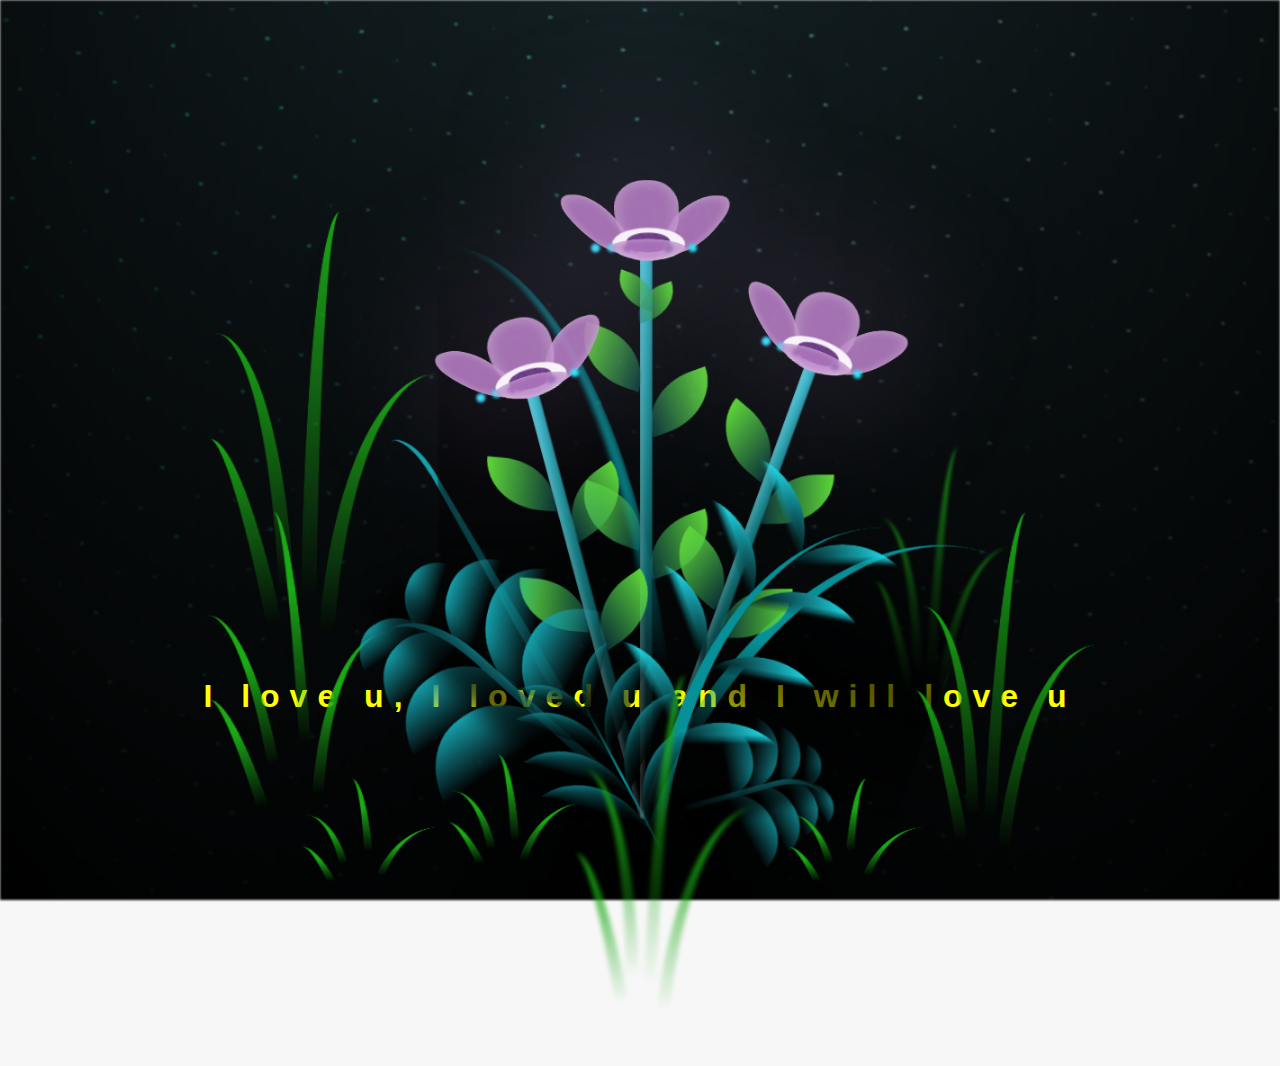
==== commit b6ccb509: "Gabby" ====
--- a/flower.html
+++ b/flower.html
@@ -14,7 +14,7 @@
       autoplay
     ></audio>
     <div id="lyrics"></div>
-    <h1 class="titulo">The longer i'm with u the more i love u</h1>
+    <h1 class="titulo">I love u, I loved u and I will love u</h1>
 
     <div class="night"></div>
     <div class="flowers">
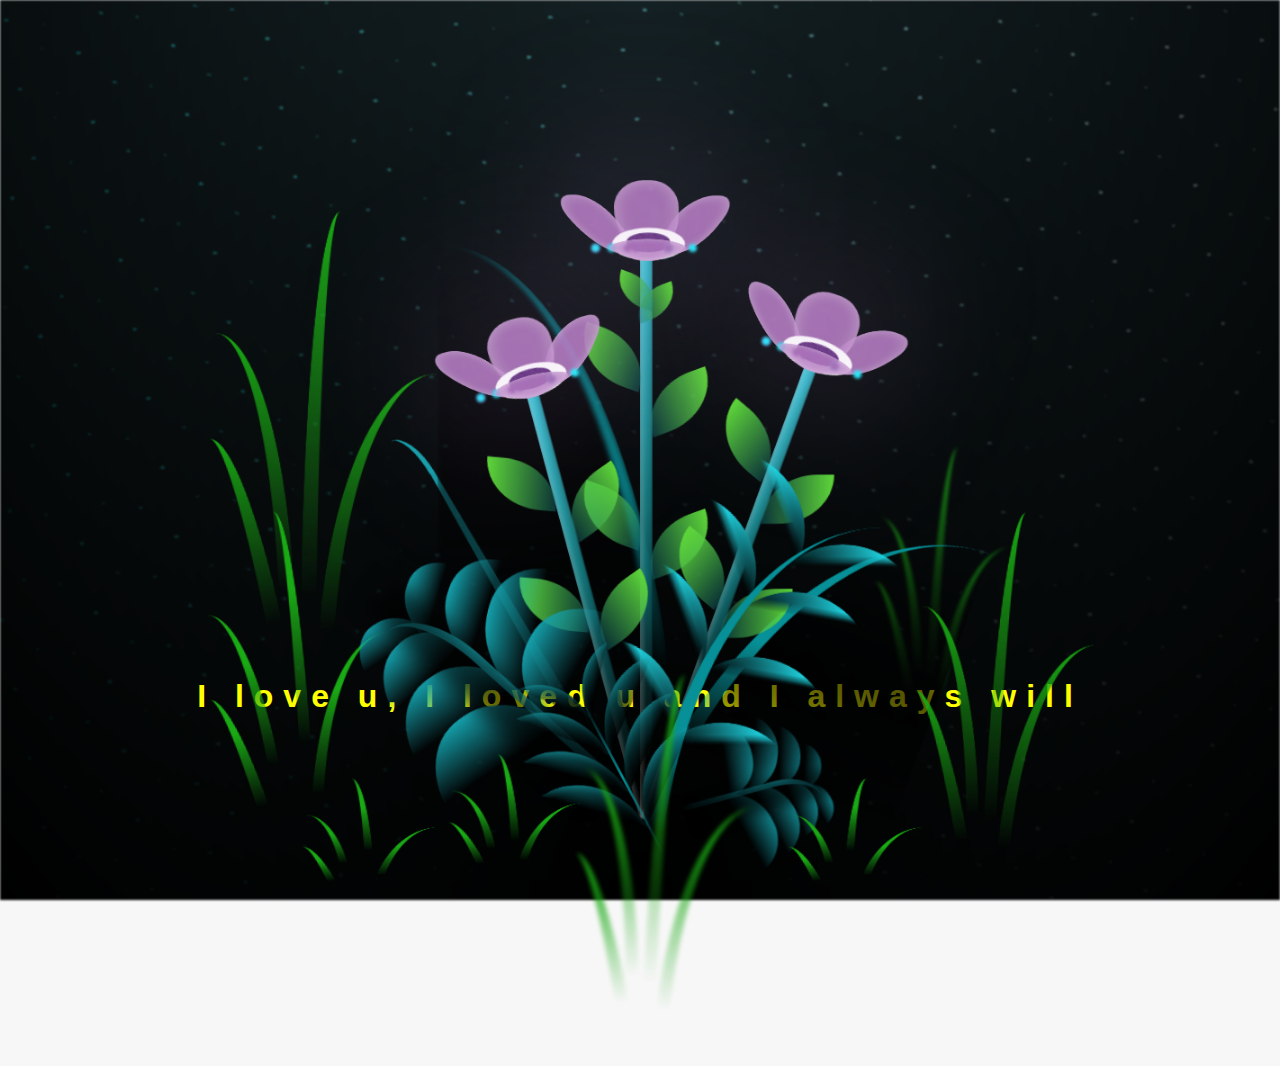
==== commit ae4569e3: "Gabby" ====
--- a/flower.html
+++ b/flower.html
@@ -14,7 +14,7 @@
       autoplay
     ></audio>
     <div id="lyrics"></div>
-    <h1 class="titulo">I love u, I loved u and I will love u</h1>
+    <h1 class="titulo">I love u, I loved u and I always will</h1>
 
     <div class="night"></div>
     <div class="flowers">
